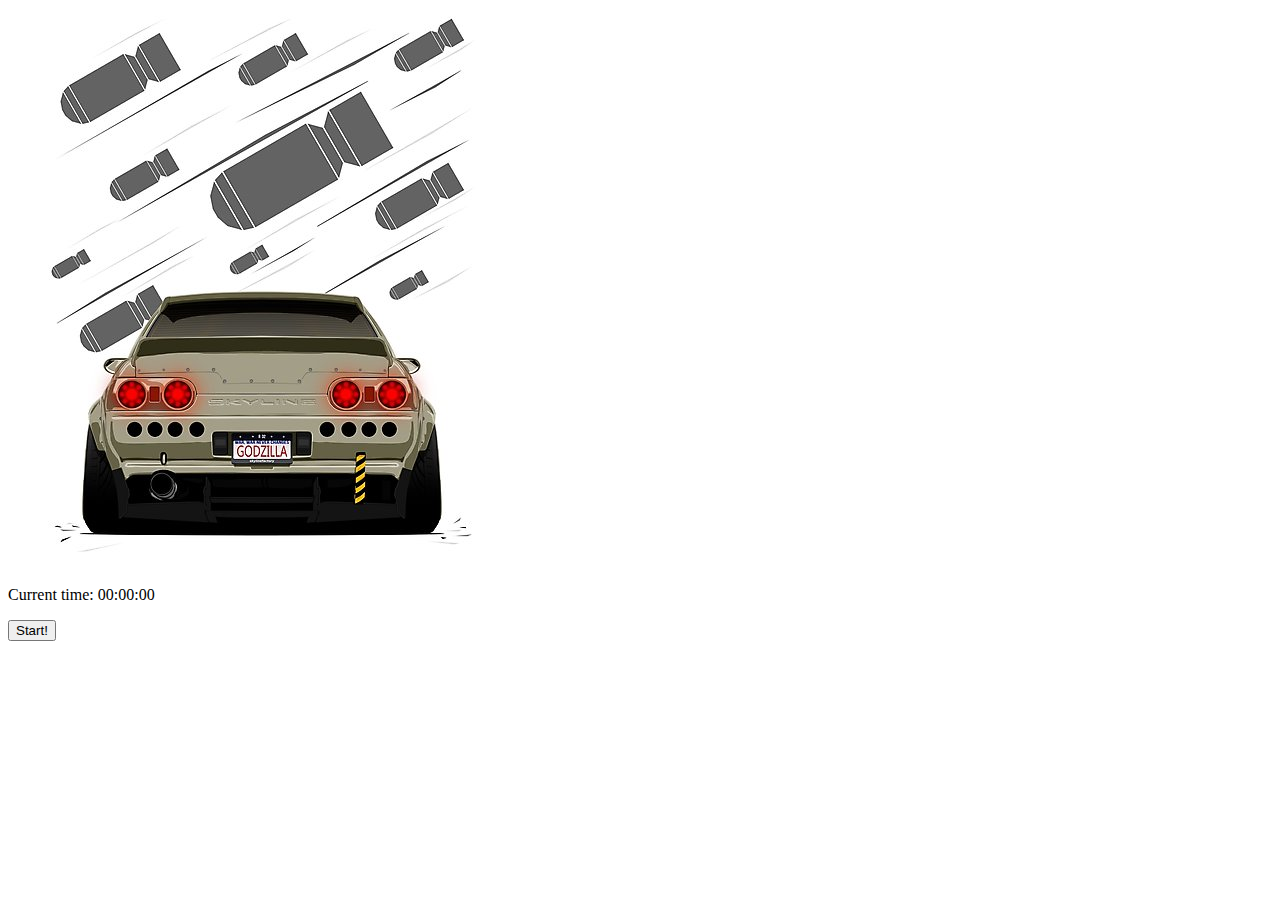
==== sliding-puzzle.html @ 58ca88a6 "index - img rename" ====
<!DOCTYPE html>
<html>
    <head>
        <meta charset="utf-8" />
        <title></title>
        <link rel="stylesheet" href="css/common.css" />
    </head>
    <body>
        <script src="https://ajax.googleapis.com/ajax/libs/jquery/3.3.1/jquery.min.js"></script>
        <script src="js/sliding-puzzle.js"></script>
        <div id="puzzle" class="clearfix">
            <figure>
                <img src="img/skyliner32.jpg" />
            </figure>
            <div id="ui">
                <p id="time">Current time: <span>00:00:00</span></p>
                <button id="start">Start!</button>
            </div>
        </div>    
    </body>
</html>
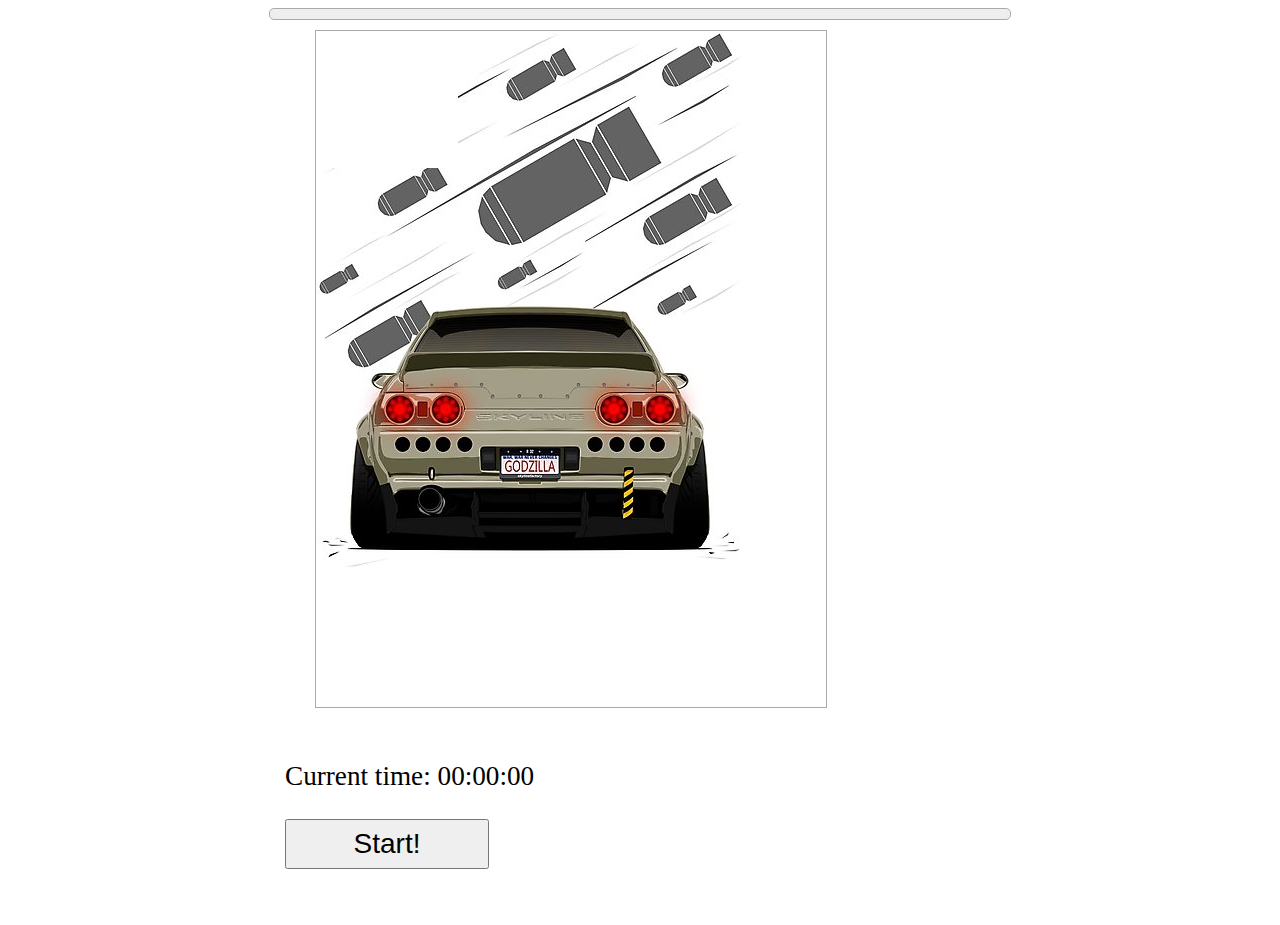
==== commit 0f835d45: "version estable" ====
--- a/sliding-puzzle.html
+++ b/sliding-puzzle.html
@@ -3,10 +3,11 @@
     <head>
         <meta charset="utf-8" />
         <title></title>
-        <link rel="stylesheet" href="css/common.css" />
+        <link rel="stylesheet" href="css/sliding-puzzle.css"" />
     </head>
     <body>
-        <script src="https://ajax.googleapis.com/ajax/libs/jquery/3.3.1/jquery.min.js"></script>
+        <script src="js/jquery-1.9.0.min.js"></script>
+        <script src="js/jquery-ui-1.10.0.custom.min.js"></script>
         <script src="js/sliding-puzzle.js"></script>
         <div id="puzzle" class="clearfix">
             <figure>
--- a/css/sliding-puzzle.css
+++ b/css/sliding-puzzle.css
@@ -0,0 +1,21 @@
+#puzzle {
+    width:730px; padding:5px; 
+    margin:auto;
+    border:1px solid #aaa; 
+    border-radius:5px;
+    background-color:#eee;
+}
+
+#puzzle figure {
+    width:510px; 
+    height:676px; 
+    border:1px solid #aaa;
+    position:relative; 
+    float:left; 
+    background-color:#fff;
+}
+
+#ui { padding:10px 0 0 10px; float:left; }
+#ui button { margin-bottom: 2em; }
+#ui p { font-size:1.7em; }
+#start { width:204px; height:50px; font-size:1.75em; }